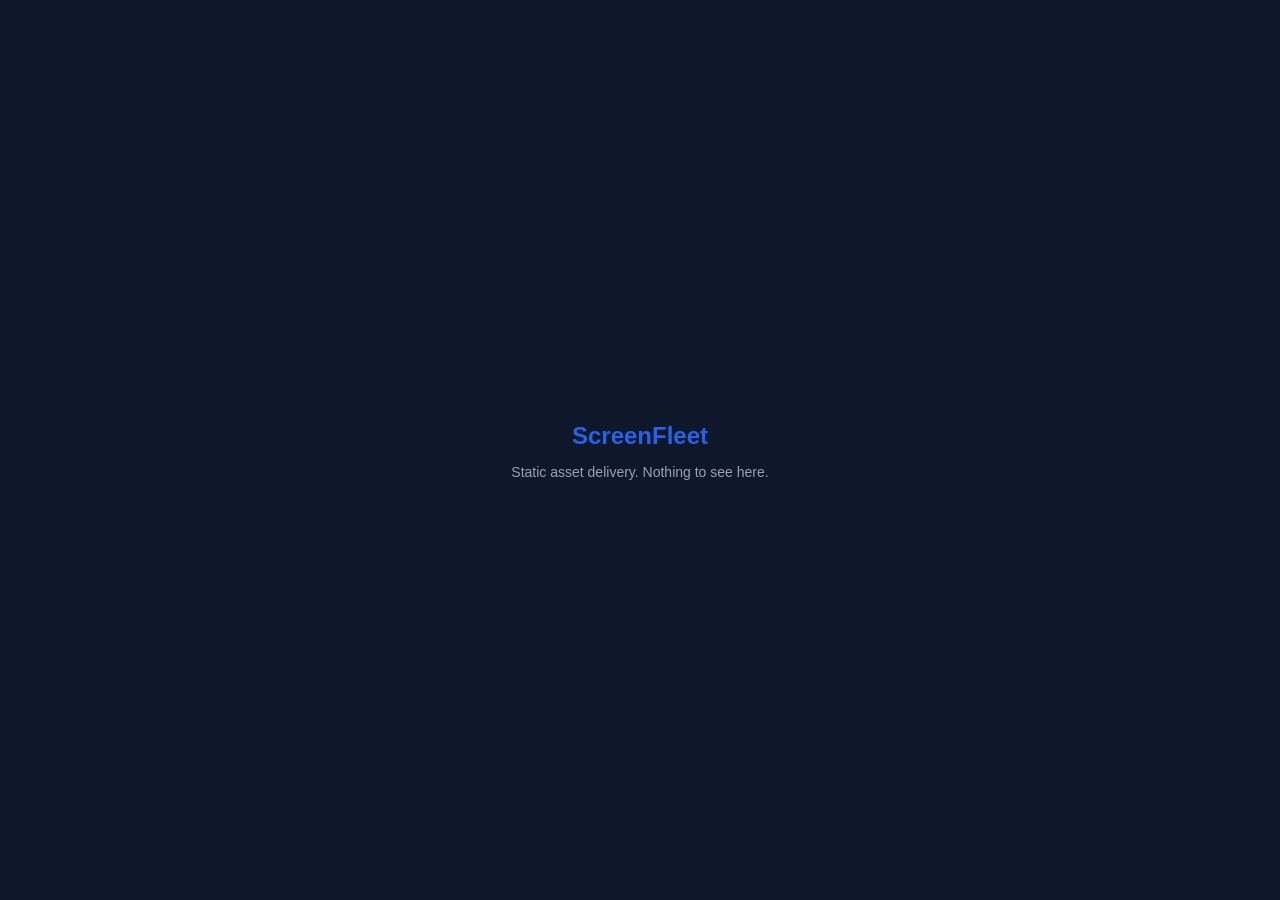
==== index.html @ d6535cde "Create index.html" ====
<!DOCTYPE html>
<html>
<head>
  <meta charset="UTF-8">
  <title>ScreenFleet Static Assets</title>
  <style>
    body { font-family: Arial, sans-serif; background: #0F172A; color: #94A3B8;
           display: flex; align-items: center; justify-content: center;
           height: 100vh; margin: 0; }
    .card { text-align: center; }
    h1 { color: #2563EB; font-size: 24px; margin-bottom: 8px; }
    p { font-size: 14px; }
  </style>
</head>
<body>
  <div class="card">
    <h1>ScreenFleet</h1>
    <p>Static asset delivery. Nothing to see here.</p>
  </div>
</body>
</html>
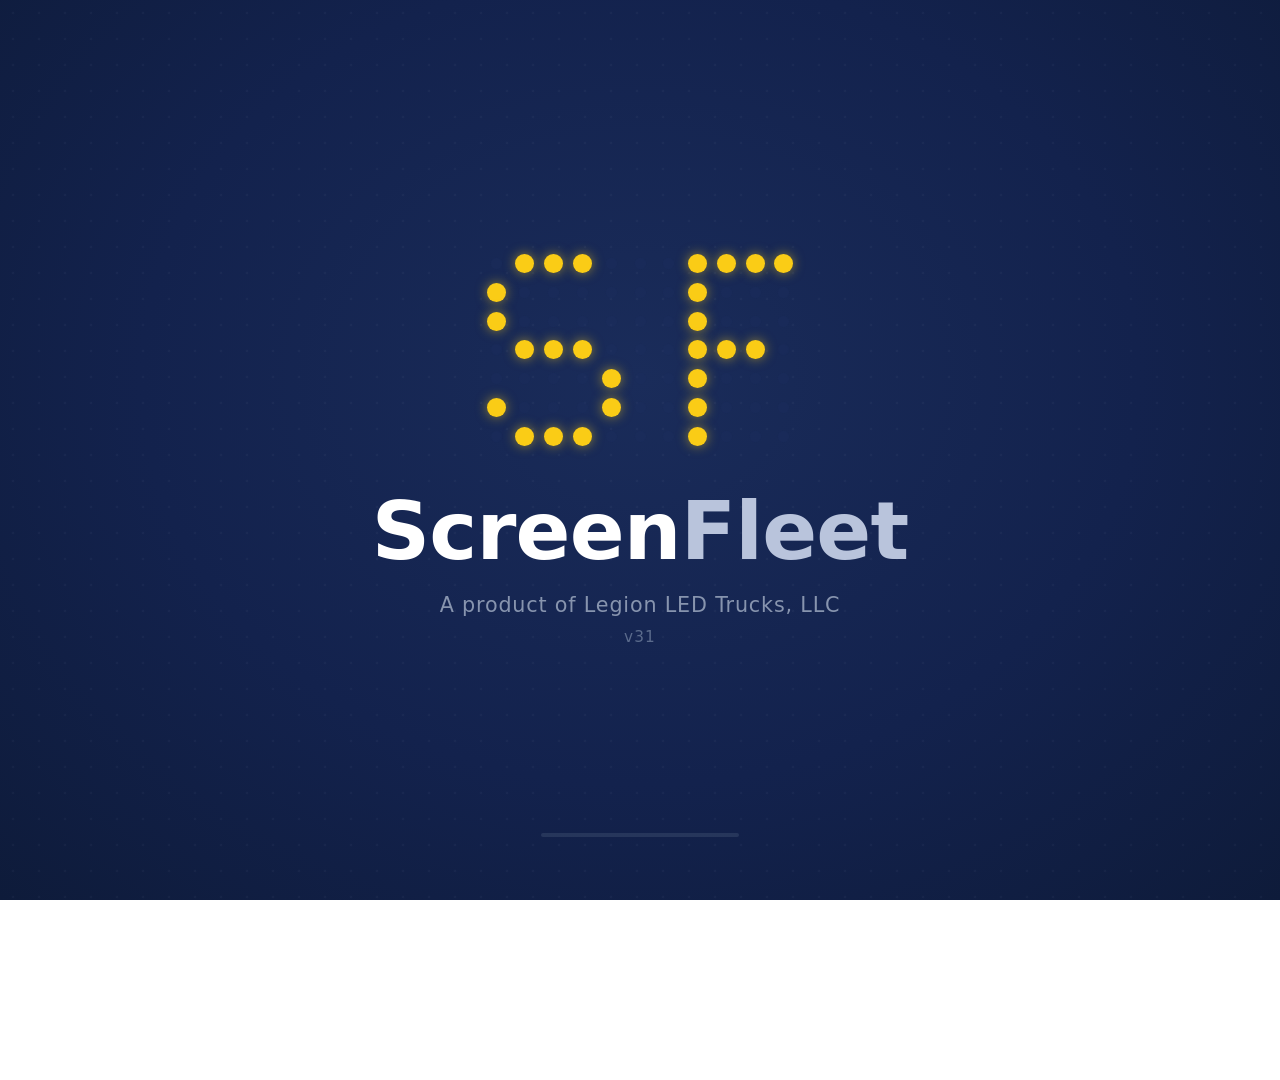
==== commit 47271d24: "Add files via upload" ====
--- a/index.html
+++ b/index.html
@@ -2,20 +2,120 @@
 <html>
 <head>
   <meta charset="UTF-8">
-  <title>ScreenFleet Static Assets</title>
+  <meta name="viewport" content="width=1920, height=1080">
+  <title>ScreenFleet - XT1145 Spare</title>
   <style>
-    body { font-family: Arial, sans-serif; background: #0F172A; color: #94A3B8;
-           display: flex; align-items: center; justify-content: center;
-           height: 100vh; margin: 0; }
-    .card { text-align: center; }
-    h1 { color: #2563EB; font-size: 24px; margin-bottom: 8px; }
-    p { font-size: 14px; }
+    * { margin: 0; padding: 0; box-sizing: border-box; }
+    html, body { width: 1920px; height: 1080px; overflow: hidden; background: transparent; font-family: "Segoe UI", system-ui, sans-serif; }
+    #hdmi-layer { position: absolute; top: 0; left: 0; width: 100%; height: 100%; pointer-events: none; }
+    #canvas { position: absolute; top: 0; left: 0; background: transparent; }
+    #status { position: fixed; bottom: 6px; right: 8px; color: rgba(255,255,255,0.1); font: 10px monospace; z-index: 9999; pointer-events: none; }
+
+    /* ── Splash overlay ── */
+    #splash {
+      position: fixed; inset: 0; z-index: 99999;
+      display: flex; flex-direction: column; align-items: center; justify-content: center;
+      background:
+        radial-gradient(circle at 13px 13px, rgba(135,148,174,0.06) 1.4px, transparent 1.6px) 0 0 / 26px 26px,
+        radial-gradient(ellipse at 50% 42%, #1A2C5A 0%, #13224D 55%, #0E1B3A 100%);
+      transition: opacity 0.8s ease;
+    }
+    #splash.hidden { opacity: 0; pointer-events: none; }
+    .sf-led-mark { display: grid; gap: 1.1vmin; margin-bottom: 5vmin; }
+    .sf-led-row { display: flex; gap: 1.1vmin; justify-content: center; }
+    .sf-dot {
+      width: 2.1vmin; height: 2.1vmin; border-radius: 50%;
+      background: #1d2f5e; transform: scale(0.6); opacity: 0.35;
+    }
+    .sf-dot.on { animation: sfLightUp 0.5s ease-out forwards; }
+    @keyframes sfLightUp {
+      0%   { background: #1d2f5e; transform: scale(0.6); opacity: 0.35; }
+      55%  { background: #FACC16; transform: scale(1.18);
+             box-shadow: 0 0 2vmin rgba(250,204,22,0.9), 0 0 0.6vmin rgba(250,204,22,1); opacity: 1; }
+      100% { background: #FACC16; transform: scale(1);
+             box-shadow: 0 0 1.3vmin rgba(250,204,22,0.55); opacity: 1; }
+    }
+    .sf-wordmark {
+      font-size: 9vmin; font-weight: 700; letter-spacing: -0.01em; line-height: 1;
+      opacity: 0; transform: translateY(2vmin);
+      animation: sfRise 0.9s cubic-bezier(.2,.7,.2,1) forwards; animation-delay: 1.7s;
+    }
+    .sf-wordmark .sf-screen { color: #ffffff; }
+    .sf-wordmark .sf-fleet  { color: #B9C4DC; font-weight: 600; }
+    .sf-tagline {
+      margin-top: 2.4vmin; font-size: 2.3vmin; font-weight: 500;
+      letter-spacing: 0.04em; color: #8794AE;
+      opacity: 0; animation: sfFadeIn 1s ease forwards; animation-delay: 2.3s;
+    }
+    .sf-version {
+      margin-top: 1.2vmin; font-size: 1.7vmin; font-weight: 500;
+      letter-spacing: 0.08em; color: #5B6B8C;
+      opacity: 0; animation: sfFadeIn 1s ease forwards; animation-delay: 2.6s;
+    }
+    .sf-loader {
+      position: absolute; bottom: 7vmin;
+      width: 22vmin; height: 0.5vmin; border-radius: 3px;
+      background: rgba(135,148,174,0.18); overflow: hidden;
+      opacity: 0; animation: sfFadeIn 0.8s ease forwards; animation-delay: 2.8s;
+    }
+    .sf-loader::before {
+      content: ""; position: absolute; top: 0; left: -40%; width: 40%; height: 100%;
+      border-radius: 3px; background: linear-gradient(90deg, transparent, #FACC16, transparent);
+      animation: sfSweep 1.4s ease-in-out infinite; animation-delay: 3.0s;
+    }
+    @keyframes sfRise   { to { opacity: 1; transform: translateY(0); } }
+    @keyframes sfFadeIn { to { opacity: 1; } }
+    @keyframes sfSweep  { 0% { left: -40%; } 100% { left: 100%; } }
   </style>
 </head>
 <body>
-  <div class="card">
-    <h1>ScreenFleet</h1>
-    <p>Static asset delivery. Nothing to see here.</p>
+  <!-- Splash overlay — hidden by player.js after content renders (min 3s) -->
+  <div id="splash">
+    <div class="sf-led-mark" id="sfLedMark"></div>
+    <div class="sf-wordmark">
+      <span class="sf-screen">Screen</span><span class="sf-fleet">Fleet</span>
+    </div>
+    <div class="sf-tagline">A product of Legion LED Trucks, LLC</div>
+    <div class="sf-version">v31</div>
+    <div class="sf-loader"></div>
   </div>
+
+  <div id="hdmi-layer"></div>
+  <div id="canvas"></div>
+  <div id="status">ScreenFleet v31</div>
+
+  <script>
+    // LED dot animation — runs immediately on DOM load, no JS dependency
+    (function() {
+      var PATTERN = [
+        "01110 00 1111",
+        "10000 00 1000",
+        "10000 00 1000",
+        "01110 00 1110",
+        "00001 00 1000",
+        "10001 00 1000",
+        "01110 00 1000",
+      ].map(function(r) { return r.replace(/\s/g, ""); });
+      var mark = document.getElementById("sfLedMark");
+      var lit = [];
+      PATTERN.forEach(function(rowStr) {
+        var row = document.createElement("div");
+        row.className = "sf-led-row";
+        rowStr.split("").forEach(function(cell) {
+          var dot = document.createElement("div");
+          dot.className = "sf-dot";
+          row.appendChild(dot);
+          if (cell === "1") lit.push(dot);
+        });
+        mark.appendChild(row);
+      });
+      lit.forEach(function(dot, i) {
+        setTimeout(function() { dot.classList.add("on"); }, 120 + i * 45);
+      });
+    })();
+  </script>
+
+  <script>window.__SF_NATIVE_PACKAGE__ = true;</script>
+  <script src="./player.js"></script>
 </body>
-</html>
+</html>
